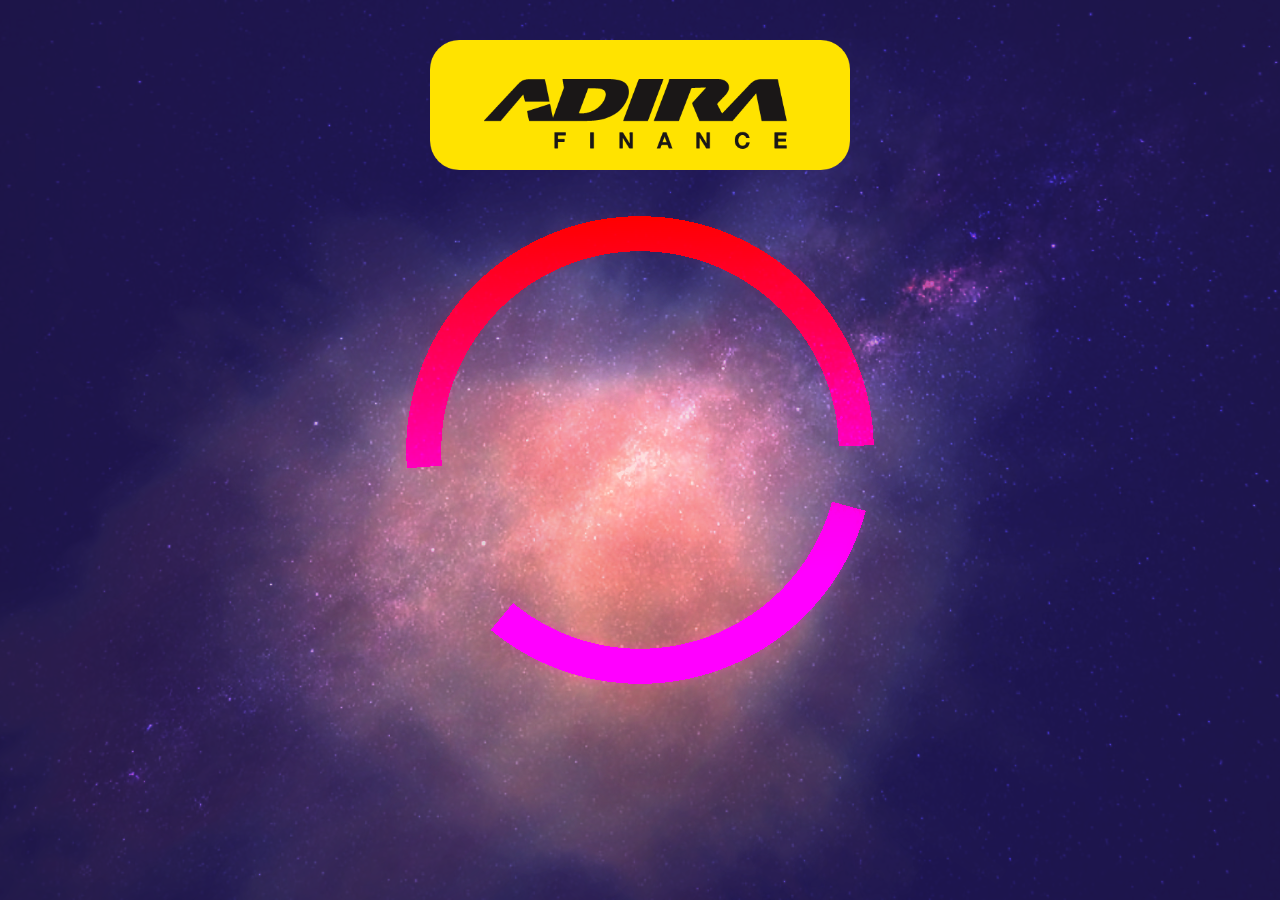
==== index.html @ fa89292b "[#]init commit" ====
<!DOCTYPE html>
<html>
  <head>
    <meta charset="UTF-8" />
    <link rel="stylesheet" type="text/css" href="styles.css" />
    <link
      rel="stylesheet"
      href="https://cdnjs.cloudflare.com/ajax/libs/materialize/1.0.0/css/materialize.min.css"
    />
    <script src="https://cdnjs.cloudflare.com/ajax/libs/materialize/1.0.0/js/materialize.min.js"></script>
  </head>
  <body>
    <img
      id="top-image"
      src="adiratop.png"
      alt=""
      style="width: 420px; height: auto; position: relative; top: -345px"
    />
    <script src="three.min.js"></script>
    <script src="postprocessing.min.js"></script>
    <script>
      let scene,
        camera,
        circle,
        cloudParticles = [],
        composer;

      function init() {
        scene = new THREE.Scene();
        camera = new THREE.PerspectiveCamera(
          60,
          window.innerWidth / window.innerHeight,
          1,
          1000
        );
        camera.position.z = 100;
        // camera.rotation.x = 1.16;
        // camera.rotation.y = -0.12;
        // camera.rotation.z = 0.27;

        let ambient = new THREE.AmbientLight(0x555555);
        scene.add(ambient);

        let directionalLight = new THREE.DirectionalLight(0xff8c19);
        directionalLight.position.set(0, 0, 1);
        scene.add(directionalLight);

        let orangeLight = new THREE.PointLight(0xcc6600, 50, 450, 1.7);
        orangeLight.position.set(200, 300, 100);
        scene.add(orangeLight);
        let redLight = new THREE.PointLight(0xd8547e, 50, 450, 1.7);
        redLight.position.set(100, 300, 100);
        scene.add(redLight);
        let blueLight = new THREE.PointLight(0x3677ac, 50, 450, 1.7);
        blueLight.position.set(300, 300, 200);
        scene.add(blueLight);
        const geometry1 = new THREE.BoxGeometry(5.1, 6, 80);

        const geometry = new THREE.RingGeometry(5.1, 6, 80, 1, 0, 3.2);
        const geometry2 = new THREE.RingGeometry(5.1, 6, 80, 1, 4, 2);
        // const material = new THREE.MeshBasicMaterial({ color: 0xff0000 });
        var material = new THREE.ShaderMaterial({
          uniforms: {
            color1: {
              value: new THREE.Color(0xff00f5),
            },
            color2: {
              value: new THREE.Color(0xff0000),
            },
          },
          vertexShader: `
            varying vec2 vUv;

            void main() {
              vUv = uv;
              gl_Position = projectionMatrix * modelViewMatrix * vec4(position,1.0);
            }
          `,
          fragmentShader: `
            uniform vec3 color1;
            uniform vec3 color2;
          
            varying vec2 vUv;
            
            void main() {
              
              gl_FragColor = vec4(mix(color1, color2, vUv.y), 1.0);
            }
          `,
          wireframe: false,
        });
        circle = new THREE.Mesh(geometry, material);
        circle2 = new THREE.Mesh(geometry2, material);

        renderer = new THREE.WebGLRenderer();
        renderer.setSize(window.innerWidth, window.innerHeight);
        scene.fog = new THREE.FogExp2(0x1c1445, 0.001);
        renderer.setClearColor(scene.fog.color);
        document.body.appendChild(renderer.domElement);

        let loader = new THREE.TextureLoader();
        loader.load("smoke.png", function (texture) {
          cloudGeo = new THREE.PlaneBufferGeometry(200, 100);
          cloudMaterial = new THREE.MeshLambertMaterial({
            map: texture,
            transparent: true,
          });

          for (let p = 0; p < 20; p++) {
            let cloud = new THREE.Mesh(cloudGeo, cloudMaterial);
            cloud.position.set(
              Math.random() * 50 - 25,
              -20,
              Math.random() * 200 - 170
            );
            // cloud.rotation.x = 1.16;
            // cloud.rotation.y = -0.12;
            cloud.rotation.z = Math.random() * 2 * Math.PI;
            cloud.material.opacity = 0.09;
            cloudParticles.push(cloud);
            scene.add(cloud);
          }
        });
        loader.load("stars.jpg", function (texture) {
          const textureEffect = new POSTPROCESSING.TextureEffect({
            blendFunction: POSTPROCESSING.BlendFunction.COLOR_DODGE,
            texture: texture,
          });
          textureEffect.blendMode.opacity.value = 0.7;

          const bloomEffect = new POSTPROCESSING.BloomEffect({
            blendFunction: POSTPROCESSING.BlendFunction.COLOR_DODGE,
            kernelSize: POSTPROCESSING.KernelSize.SMALL,
            useLuminanceFilter: true,
            luminanceThreshold: 0.3,
            luminanceSmoothing: 0.75,
          });
          bloomEffect.blendMode.opacity.value = 1.5;

          let effectPass = new POSTPROCESSING.EffectPass(
            camera,
            bloomEffect,
            textureEffect
          );
          effectPass.renderToScreen = true;

          composer = new POSTPROCESSING.EffectComposer(renderer);
          composer.addPass(new POSTPROCESSING.RenderPass(scene, camera));
          composer.addPass(effectPass);

          window.addEventListener("resize", onWindowResize, false);
          render();
        });

        scene.add(circle);
        scene.add(circle2);
        circle2.position.set(0, 0, 80);
        circle.position.set(0, 0, 80);
      }

      function animate() {
        requestAnimationFrame(animate);

        // Rotate circle (Change values to change speed)
        circle.rotation.z += 0.001;
        circle2.rotation.z += 0.001;
        //   circle.rotation.y += 0.01;

        renderer.render(scene, camera);
      }

      function onWindowResize() {
        camera.aspect = window.innerWidth / window.innerHeight;
        camera.updateProjectionMatrix();
        renderer.setSize(window.innerWidth, window.innerHeight);
      }

      function render() {
        cloudParticles.forEach((p) => {
          p.rotation.z -= 0.001;
        });
        composer.render(0.1);
        requestAnimationFrame(render);
      }

      init();
      animate();
    </script>
  </body>
</html>
---- styles.css ----
body {
  width: 100vw;
  height: 100vh;
  margin: 0;
  background: black;
  overflow: hidden;
  display: flex;
  justify-content: center;
  align-items: center;
}
canvas {
  position: absolute;
  top: 0;
  left: 0;
  z-index: -99;
}
.login-div {
  max-width: 430px;
  padding: 35px;
  border-radius: 15px;
  color: white;
  background: rgba(8, 8, 8, 0.7);
  box-shadow: 1px 1px 20px rgba(0, 0, 0, 0.5);
}
.logo {
  background-image: url("Logo.png");
  width: 100px;
  height: 100px;
  border-radius: 50%;
  margin: 0 auto;
}
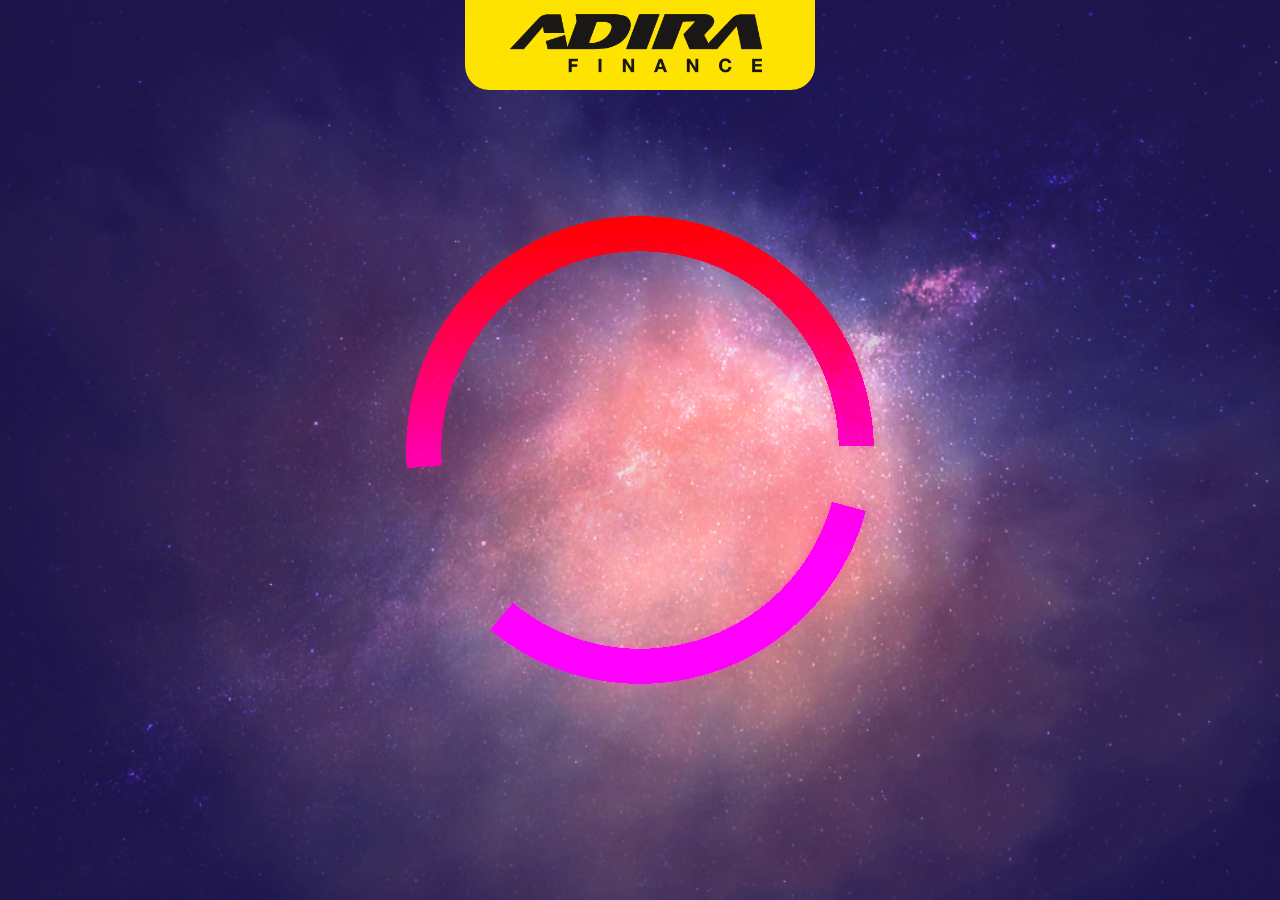
==== commit 30f39763: "[#]logo adira new" ====
--- a/index.html
+++ b/index.html
@@ -12,9 +12,9 @@
   <body>
     <img
       id="top-image"
-      src="adiratop.png"
+      src="adiralogo.png"
       alt=""
-      style="width: 420px; height: auto; position: relative; top: -345px"
+      style="width: 350px; height: auto; position: absolute; top: 0"
     />
     <script src="three.min.js"></script>
     <script src="postprocessing.min.js"></script>
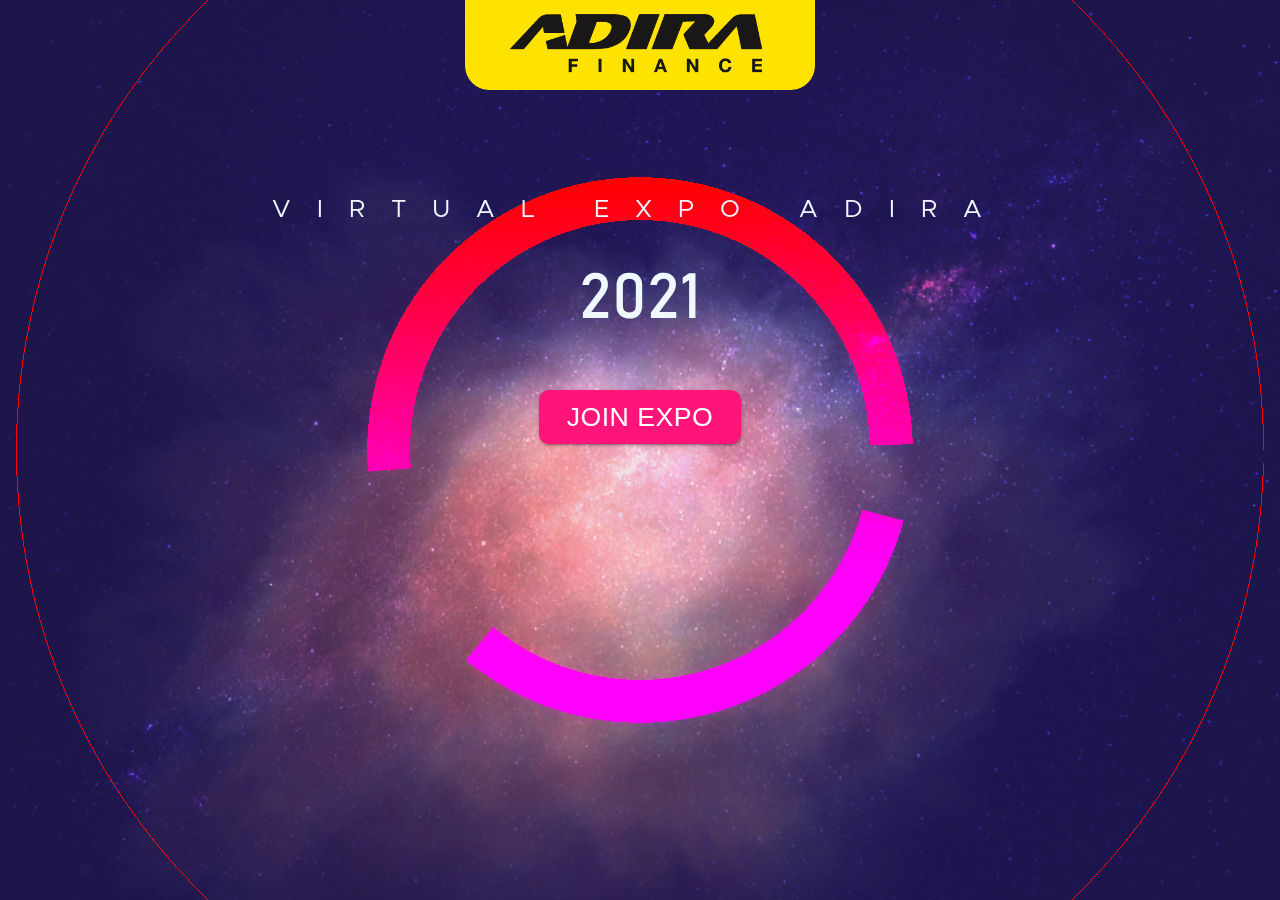
==== commit 3a5de3c7: "[#]add butto join expo [#]add header [#]add circle line [#]try animate object when intersect with cu" ====
--- a/index.html
+++ b/index.html
@@ -10,14 +10,49 @@
     <script src="https://cdnjs.cloudflare.com/ajax/libs/materialize/1.0.0/js/materialize.min.js"></script>
   </head>
   <body>
-    <img
-      id="top-image"
-      src="adiralogo.png"
-      alt=""
-      style="width: 350px; height: auto; position: absolute; top: 0"
-    />
+    <div class="center">
+      <div class="row">
+        <img id="top-image" src="adiralogo.png" alt="adira-logo" />
+      </div>
+      <div class="row">
+        <h5>VIRTUAL EXPO ADIRA</h5>
+        <h1>2021</h1>
+        <button class="waves-effect waves-light btn-large" id="btn-join">
+          Join Expo
+        </button>
+      </div>
+    </div>
     <script src="three.min.js"></script>
     <script src="postprocessing.min.js"></script>
+    <script src="SubdivisionModifier.js"></script>
+
+    <script id="vertexShader" type="x-shader/x-vertex">
+      uniform vec3 viewVector;
+      uniform float c;
+      uniform float p;
+      varying float intensity;
+      void main()
+      {
+          vec3 vNormal = normalize( normalMatrix * normal );
+          vec3 vNormel = normalize( normalMatrix * viewVector );
+          // incorrect intensity = pow( c - dot(vNormal, vNormel), p );
+          intensity = pow( abs(c - dot(vNormal, vNormel) ), p );
+
+          gl_Position = projectionMatrix * modelViewMatrix * vec4( position, 1.0 );
+      }
+    </script>
+
+    <!-- fragment shader a.k.a. pixel shader -->
+    <script id="fragmentShader" type="x-shader/x-vertex">
+      uniform vec3 glowColor;
+      varying float intensity;
+      void main()
+      {
+          vec3 glow = glowColor * intensity;
+          gl_FragColor = vec4( glow, 1.0 );
+      }
+    </script>
+
     <script>
       let scene,
         camera,
@@ -56,8 +91,8 @@
         scene.add(blueLight);
         const geometry1 = new THREE.BoxGeometry(5.1, 6, 80);
 
-        const geometry = new THREE.RingGeometry(5.1, 6, 80, 1, 0, 3.2);
-        const geometry2 = new THREE.RingGeometry(5.1, 6, 80, 1, 4, 2);
+        const geometry = new THREE.RingGeometry(5.9, 7, 80, 1, 0, 3.2);
+        const geometry2 = new THREE.RingGeometry(5.9, 7, 80, 1, 4, 2);
         // const material = new THREE.MeshBasicMaterial({ color: 0xff0000 });
         var material = new THREE.ShaderMaterial({
           uniforms: {
@@ -83,7 +118,6 @@
             varying vec2 vUv;
             
             void main() {
-              
               gl_FragColor = vec4(mix(color1, color2, vUv.y), 1.0);
             }
           `,
@@ -91,12 +125,57 @@
         });
         circle = new THREE.Mesh(geometry, material);
         circle2 = new THREE.Mesh(geometry2, material);
+
+        scene.add(circle);
+        scene.add(circle2);
+        circle2.position.set(0, 0, 80);
+        circle.position.set(0, 0, 80);
+
+        var customMaterial = new THREE.ShaderMaterial({
+          uniforms: {
+            c: { type: "f", value: 1.0 },
+            p: { type: "f", value: 1.4 },
+            glowColor: { type: "c", value: new THREE.Color(0xff0000) },
+            viewVector: { type: "v3", value: camera.position },
+          },
+          vertexShader: document.getElementById("vertexShader").textContent,
+          fragmentShader: document.getElementById("fragmentShader").textContent,
+          side: THREE.FrontSide,
+          blending: THREE.AdditiveBlending,
+          transparent: true,
+        });
+        this.circleGlow = new THREE.Mesh(
+          geometry.clone(),
+          customMaterial.clone()
+        );
+        circleGlow.position = circle.position;
+        circleGlow.scale.multiplyScalar(1.2);
+        scene.add(circleGlow);
+
+        this.circle2Glow = new THREE.Mesh(
+          geometry2.clone(),
+          customMaterial.clone()
+        );
+        circle2Glow.position = circle.position;
+        circle2Glow.scale.multiplyScalar(1.2);
+        scene.add(circle2Glow);
 
         renderer = new THREE.WebGLRenderer();
         renderer.setSize(window.innerWidth, window.innerHeight);
         scene.fog = new THREE.FogExp2(0x1c1445, 0.001);
         renderer.setClearColor(scene.fog.color);
         document.body.appendChild(renderer.domElement);
+
+        var dashMaterial = new THREE.LineDashedMaterial({
+            color: 0xff0000,
+          }),
+          circGeom = new THREE.CircleGeometry(80, 300);
+
+        circGeom.computeLineDistances();
+        circGeom.vertices.shift();
+
+        var circ = new THREE.Line(circGeom, dashMaterial);
+        scene.add(circ);
 
         let loader = new THREE.TextureLoader();
         loader.load("smoke.png", function (texture) {
@@ -151,11 +230,6 @@
           window.addEventListener("resize", onWindowResize, false);
           render();
         });
-
-        scene.add(circle);
-        scene.add(circle2);
-        circle2.position.set(0, 0, 80);
-        circle.position.set(0, 0, 80);
       }
 
       function animate() {
@@ -164,9 +238,21 @@
         // Rotate circle (Change values to change speed)
         circle.rotation.z += 0.001;
         circle2.rotation.z += 0.001;
+        circ.rotation.y += 0.001;
         //   circle.rotation.y += 0.01;
-
+        update();
         renderer.render(scene, camera);
+      }
+
+      function update() {
+        circleGlow.material.uniforms.viewVector.value = new THREE.Vector3().subVectors(
+          camera.position,
+          circleGlow.position
+        );
+        circle2Glow.material.uniforms.viewVector.value = new THREE.Vector3().subVectors(
+          camera.position,
+          circle2Glow.position
+        );
       }
 
       function onWindowResize() {
--- a/styles.css
+++ b/styles.css
@@ -1,31 +1,41 @@
-body {
+@font-face {
+  font-family: fontnew;
+  src: url(Metropolis-Regular.otf);
+}
+@font-face {
+  font-family: fontnew2;
+  src: url(BAHNSCHRIFT.TTF);
+}
+h5 {
+  font-family: fontnew;
+  letter-spacing: 26px;
+  color: aliceblue;
+  padding-top: 80px;
+}
+h1 {
+  font-family: fontnew2;
+  color: aliceblue;
+}
+canvas {
   width: 100vw;
   height: 100vh;
-  margin: 0;
-  background: black;
-  overflow: hidden;
-  display: flex;
-  justify-content: center;
-  align-items: center;
-}
-canvas {
-  position: absolute;
+  display: block;
+  position: fixed;
   top: 0;
   left: 0;
-  z-index: -99;
+  z-index: -9999;
 }
-.login-div {
-  max-width: 430px;
-  padding: 35px;
-  border-radius: 15px;
-  color: white;
-  background: rgba(8, 8, 8, 0.7);
-  box-shadow: 1px 1px 20px rgba(0, 0, 0, 0.5);
+img#top-image {
+  width: 350px;
+  height: auto;
+  /* position: absolute; */
+  top: 0;
 }
-.logo {
-  background-image: url("Logo.png");
-  width: 100px;
-  height: 100px;
-  border-radius: 50%;
-  margin: 0 auto;
+
+#btn-join {
+  background: #ff147a;
+  border: none;
+  border-radius: 10px 10px;
+  font-size: 20pt;
+  margin-top: 30px;
 }
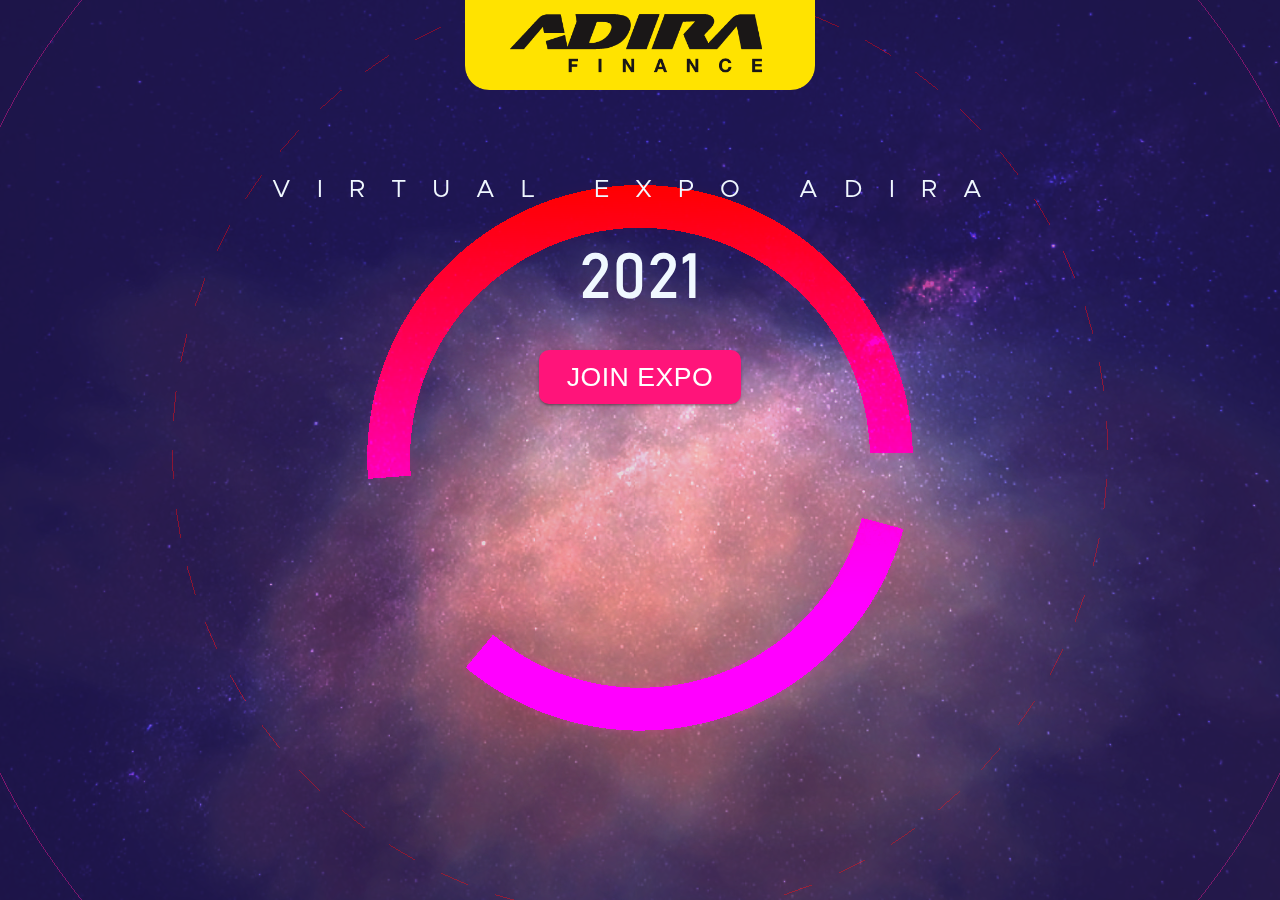
==== commit 85a1200a: "[#]add new modal login [#]add new modal signup [#]add dashed circle line [#]add new promotional page" ====
--- a/index.html
+++ b/index.html
@@ -1,15 +1,16 @@
 <!DOCTYPE html>
 <html>
-  <head>
-    <meta charset="UTF-8" />
-    <link rel="stylesheet" type="text/css" href="styles.css" />
-    <link
-      rel="stylesheet"
-      href="https://cdnjs.cloudflare.com/ajax/libs/materialize/1.0.0/css/materialize.min.css"
-    />
-    <script src="https://cdnjs.cloudflare.com/ajax/libs/materialize/1.0.0/js/materialize.min.js"></script>
-  </head>
-  <body>
+
+<head>
+  <meta charset="UTF-8" />
+  <link rel="stylesheet" type="text/css" href="styles.css" />
+  <link rel="stylesheet" href="https://cdnjs.cloudflare.com/ajax/libs/materialize/1.0.0/css/materialize.min.css" />
+  <script src="https://ajax.googleapis.com/ajax/libs/jquery/3.5.1/jquery.min.js"></script>
+  <script src="https://cdnjs.cloudflare.com/ajax/libs/materialize/1.0.0/js/materialize.min.js"></script>
+</head>
+
+<body>
+  <div class="landing-page">
     <div class="center">
       <div class="row">
         <img id="top-image" src="adiralogo.png" alt="adira-logo" />
@@ -17,16 +18,321 @@
       <div class="row">
         <h5>VIRTUAL EXPO ADIRA</h5>
         <h1>2021</h1>
-        <button class="waves-effect waves-light btn-large" id="btn-join">
+        <!-- http://localhost/adiravirtex/enter-expo.html -->
+        <a class="waves-effect waves-light btn-large modal-trigger" id="btn-join">
           Join Expo
-        </button>
+        </a>
       </div>
     </div>
-    <script src="three.min.js"></script>
-    <script src="postprocessing.min.js"></script>
-    <script src="SubdivisionModifier.js"></script>
-
-    <script id="vertexShader" type="x-shader/x-vertex">
+  </div>
+  <div class="enter-expo" style="display: none;">
+    <div class="row">
+      <svg xmlns="http://www.w3.org/2000/svg" width="230" height="70" viewBox="0 0 386 107" style="float: right;"
+        fill="none">
+        <g id="Group_29" data-name="Group 29" transform="translate(-652.236 12)">
+          <path id="Rectangle_8" data-name="Rectangle 8"
+            d="M0,0H386a0,0,0,0,1,0,0V107a0,0,0,0,1,0,0H43A43,43,0,0,1,0,64V0A0,0,0,0,1,0,0Z"
+            transform="translate(652.236 -12)" fill="#ffe300" />
+          <g id="lDE26j.tif" transform="translate(704.996 6.238)">
+            <g id="Group_28" data-name="Group 28" transform="translate(0)">
+              <path id="Path_5" data-name="Path 5"
+                d="M355.264,385.311c-3.749.11-7.452.2-11.153.337-.892.032-1.784.073-2.677.07a.705.705,0,0,0-.757.527q-4.685,12.134-9.391,24.262-1.394,3.6-2.783,7.2a.511.511,0,0,1-.561.4c-.1-.007-.209,0-.313,0H304.444c-.781,0-.779,0-.506-.714q6.985-18.3,13.957-36.609a30.973,30.973,0,0,0,.917-3.262.585.585,0,0,1,.675-.518c15.932.01,31.863-.009,47.8.026a11.774,11.774,0,0,1,7.735,2.551,7.035,7.035,0,0,1,2.642,4.984,9.566,9.566,0,0,1-1.859,6.15,27.862,27.862,0,0,1-3.3,3.8q-3.111,3.3-6.256,6.558a.529.529,0,0,0-.117.729q2.3,4.29,4.557,8.6c.2.39.336.328.592.059q5.528-5.8,11.069-11.593,6.141-6.422,12.285-12.841c1.542-1.613,3.041-3.27,4.649-4.819a13.743,13.743,0,0,1,7.154-3.787,13.115,13.115,0,0,1,2.352-.215q8.13-.011,16.259,0c.682,0,.688,0,.834.683q2.062,9.593,4.119,19.187,2.167,10.095,4.334,20.19c.182.847.188.845-.692.845h-23c-.74,0-.747,0-.894-.72q-2.224-10.925-4.443-21.852c-.293-1.441-.589-2.881-.9-4.414-.406.467-.763.873-1.115,1.283q-7.072,8.257-14.143,16.515-3.791,4.425-7.581,8.85a.914.914,0,0,1-.77.343q-15.858-.007-31.715,0a.652.652,0,0,1-.7-.46q-3.414-8.174-6.867-16.332a.875.875,0,0,1,.186-1.094q4.4-4.782,8.765-9.59l4.725-5.177A1.114,1.114,0,0,0,355.264,385.311Z"
+                transform="translate(-136.539 -377)" fill="#1a1717" />
+              <path id="Path_6" data-name="Path 6"
+                d="M143.326,415.031c.352-.961.707-1.921,1.057-2.883q4.758-13.082,9.517-26.165a1.321,1.321,0,0,0,.078-.692c-.407-2.538-.8-5.08-1.2-7.619-.1-.659-.108-.662.588-.662H178.78c6.283,0,12.566-.016,18.849.007a47.133,47.133,0,0,1,10.152.972,20.484,20.484,0,0,1,4.308,1.441,10.257,10.257,0,0,1,5.7,7.493,14.247,14.247,0,0,1-.744,8.239,32.333,32.333,0,0,1-7.6,12.111,31.452,31.452,0,0,1-8.563,5.9,43.369,43.369,0,0,1-11.294,3.83,65.024,65.024,0,0,1-6.688.778c-2.807.187-5.618.239-8.43.27-10.734.114-21.468.023-32.2.048-7.206.016-14.412,0-21.618,0-.952,0-.849.053-1.036-.822-.589-2.747-1.176-5.495-1.78-8.239-.076-.345-.015-.509.337-.621q10.89-3.465,21.771-6.954c.442-.142.506.084.572.406q1.028,5,2.062,10,.324,1.57.653,3.138Zm28.757-4.263a25.815,25.815,0,0,0,4.073-.462,26.086,26.086,0,0,0,14.564-8.269,18.832,18.832,0,0,0,4.108-7.285,8.559,8.559,0,0,0,.214-4.319,4.748,4.748,0,0,0-3.332-3.368,21.357,21.357,0,0,0-6.021-.9c-2.318-.171-4.64-.119-6.962-.09-.755.009-.751.011-1.016.717q-3.1,8.269-6.212,16.537c-.857,2.282-1.709,4.568-2.576,6.847-.116.305-.08.423.265.437C170.154,410.656,171.118,410.716,172.083,410.768Z"
+                transform="translate(-75.326 -377.001)" fill="#1a1717" />
+              <path id="Path_7" data-name="Path 7"
+                d="M93.3,392.109c-.356.409-.666.76-.971,1.116q-8.034,9.4-16.067,18.8-2.464,2.885-4.913,5.783a.913.913,0,0,1-.769.352q-7.817-.009-15.633-.006c-.158,0-.376.063-.452-.1s.129-.28.233-.391q2.831-3.039,5.671-6.067,6.515-6.958,13.03-13.916,7.493-8,15-15.988a13.276,13.276,0,0,1,8.063-4.318,36.166,36.166,0,0,1,4.589-.209c3.29,0,6.581-.013,9.871.024,1.026.011,2.053.056,3.079.038.407-.007.571.142.651.537.688,3.4,1.395,6.786,2.1,10.178q1.1,5.329,2.2,10.658c.1.5.072.537-.442.537q-11.591,0-23.181.008a.545.545,0,0,1-.623-.521c-.415-1.994-.851-3.984-1.281-5.974C93.413,392.493,93.366,392.342,93.3,392.109Z"
+                transform="translate(-54.482 -377.053)" fill="#1a1717" />
+              <path id="Path_8" data-name="Path 8"
+                d="M286.352,377.008h11.569c.592,0,.606.02.4.564q-7.5,19.992-14.995,39.985a.716.716,0,0,1-.775.553q-11.592-.016-23.184-.009c-.592,0-.617-.047-.4-.618q7.513-19.986,15.018-39.977a.673.673,0,0,1,.752-.507C278.609,377.014,282.48,377.008,286.352,377.008Z"
+                transform="translate(-121.75 -377)" fill="#1a1717" />
+              <path id="Path_9" data-name="Path 9"
+                d="M263.206,465.319v-.482c0-3.079.008-6.159-.009-9.238,0-.448.128-.608.582-.59.728.03,1.459.027,2.188,0,.427-.015.577.142.574.566-.015,1.815-.006,3.63-.006,5.445q0,4.53,0,9.06c0,.687,0,.688-.7.688-.789,0-1.578-.015-2.367.007a.73.73,0,0,1-.717-.4q-2.9-4.688-5.818-9.362c-.1-.16-.205-.317-.321-.5a.74.74,0,0,0-.074.5q-.005,4.552,0,9.1c0,.645,0,.645-.645.646-.729,0-1.459-.012-2.188.005-.354.009-.5-.1-.5-.479q.014-7.408,0-14.817c0-.356.139-.47.476-.464.774.013,1.55.039,2.321-.009a1.045,1.045,0,0,1,1.065.6c1.951,3.166,3.925,6.318,5.892,9.474.054.087.111.172.166.259Z"
+                transform="translate(-119.89 -402.675)" fill="#1a1717" />
+              <path id="Path_10" data-name="Path 10"
+                d="M375.979,465.356a.939.939,0,0,0,.062-.519q0-4.6,0-9.2c0-.605.013-.617.632-.618.745,0,1.489.009,2.233,0,.34-.006.476.115.476.468q-.011,7.41,0,14.821c0,.345-.119.478-.469.472-.863-.016-1.727-.019-2.59,0a.733.733,0,0,1-.714-.409q-2.937-4.744-5.894-9.477c-.078-.125-.161-.246-.264-.4a.722.722,0,0,0-.075.482q0,4.6,0,9.2c0,.6-.006.6-.592.6q-1.073,0-2.145,0c-.582,0-.6-.015-.6-.6q0-6.83,0-13.66c0-.357.005-.714,0-1.071,0-.27.1-.417.389-.415q1.407.009,2.814,0c.29,0,.412.187.541.394q2.511,4.037,5.026,8.072C375.192,464.1,375.577,464.716,375.979,465.356Z"
+                transform="translate(-157.035 -402.681)" fill="#1a1717" />
+              <path id="Path_11" data-name="Path 11"
+                d="M480.8,462.9c0-2.439.007-4.878-.008-7.317,0-.417.113-.575.551-.573q5.335.02,10.671,0c.431,0,.576.142.556.568a17.273,17.273,0,0,0,0,1.873c.03.476-.168.567-.6.564-2.351-.017-4.7-.009-7.055-.008-.6,0-.6,0-.6.587,0,.714.018,1.428-.007,2.141-.014.4.118.543.533.54,2.143-.017,4.287-.008,6.429-.007.635,0,.637,0,.639.655,0,.535-.019,1.072.007,1.606.019.413-.144.541-.547.539-2.158-.014-4.316,0-6.474-.015-.444,0-.605.117-.588.577.032.892.023,1.785,0,2.677-.009.375.133.486.5.485,2.426-.011,4.852-.007,7.278-.005.647,0,.649,0,.649.637s-.013,1.25,0,1.874c.009.337-.1.478-.456.477q-5.514-.013-11.028,0c-.392,0-.469-.168-.468-.512C480.805,467.813,480.8,465.359,480.8,462.9Z"
+                transform="translate(-194.807 -402.679)" fill="#1a1717" />
+              <path id="Path_12" data-name="Path 12"
+                d="M435.235,460.23c-.431,0-.863-.008-1.295,0a.429.429,0,0,1-.481-.355,3.176,3.176,0,0,0-2.793-2.355,3.668,3.668,0,0,0-3.639,1.409,5.06,5.06,0,0,0-.986,2.6,7.461,7.461,0,0,0,.657,4.514,3.932,3.932,0,0,0,4.868,1.695,3.315,3.315,0,0,0,1.97-2.541c.176-.715.174-.716.926-.716s1.488.007,2.232,0c.3,0,.384.125.354.413a6.471,6.471,0,0,1-5.39,5.917,7.479,7.479,0,0,1-7.955-3.252,9.017,9.017,0,0,1-1.268-5.289,8.552,8.552,0,0,1,1.4-4.541,7.282,7.282,0,0,1,7.152-3.2,6.478,6.478,0,0,1,4.779,2.542,5.991,5.991,0,0,1,1.132,2.734c.05.316-.053.437-.372.425C436.1,460.22,435.667,460.231,435.235,460.23Z"
+                transform="translate(-175.593 -402.506)" fill="#1a1717" />
+              <path id="Path_13" data-name="Path 13"
+                d="M321.684,470.772c-.447,0-.895-.018-1.34.005a.529.529,0,0,1-.614-.432c-.278-.879-.6-1.743-.879-2.622a.538.538,0,0,0-.605-.44q-2.456.023-4.914,0a.523.523,0,0,0-.582.415c-.292.874-.622,1.736-.908,2.612a.564.564,0,0,1-.635.469c-.849-.024-1.7-.005-2.546-.008-.51,0-.533-.032-.357-.5q2.052-5.427,4.106-10.851c.49-1.293.99-2.583,1.46-3.885a.661.661,0,0,1,.742-.527c.863.032,1.727.021,2.591,0a.569.569,0,0,1,.621.439q2.763,7.422,5.541,14.84c.167.447.146.473-.34.477C322.576,470.775,322.13,470.772,321.684,470.772Zm-5.83-11.685a1.533,1.533,0,0,0-.126.205c-.6,1.678-1.195,3.358-1.8,5.034-.107.3.026.324.266.323,1.055-.006,2.111-.013,3.166,0,.368.005.384-.126.276-.423-.321-.894-.621-1.8-.932-2.695C316.43,460.74,316.153,459.947,315.854,459.087Z"
+                transform="translate(-137.997 -402.678)" fill="#1a1717" />
+              <path id="Path_14" data-name="Path 14"
+                d="M157.883,462.9q0-3.637,0-7.274c0-.582.02-.6.6-.6q4.957,0,9.913,0c.582,0,.59.012.592.606,0,.61-.022,1.221.008,1.829.021.425-.119.565-.553.561-2.143-.019-4.287,0-6.429-.017-.419,0-.585.108-.57.549.029.817.024,1.636,0,2.454-.011.4.123.546.537.542,1.8-.018,3.6-.009,5.4-.007.6,0,.608.015.611.592s-.018,1.132.006,1.7c.017.4-.147.514-.525.511-1.816-.012-3.632.007-5.447-.014-.451-.005-.592.135-.587.585.021,1.755.01,3.51.008,5.265,0,.584-.017.6-.6.6-.8,0-1.609-.02-2.411.009-.435.015-.566-.144-.563-.566C157.89,467.779,157.883,465.34,157.883,462.9Z"
+                transform="translate(-88.515 -402.683)" fill="#1a1717" />
+              <path id="Path_15" data-name="Path 15"
+                d="M210.447,462.895c0-2.438.008-4.876-.008-7.314,0-.423.123-.581.556-.567.817.026,1.636.02,2.454,0,.374-.008.532.107.531.506q-.014,7.382,0,14.762c0,.364-.125.5-.494.494-.847-.019-1.7-.023-2.543,0-.405.011-.5-.151-.5-.526C210.453,467.8,210.447,465.348,210.447,462.895Z"
+                transform="translate(-105.817 -402.679)" fill="#1a1717" />
+            </g>
+          </g>
+        </g>
+      </svg>
+    </div>
+    <div class="row">
+      <div class="center">
+        <h6 style="color: white;">SELAMAT DATANG DI ADIRA VIRTUAL EXPO 2021!</h6>
+        <div class="content">
+          <p>SELAMAT DATANG SAHABAT!<br><br>
+            Nikmati petualangan seru dan berbeda di ADIRA VIRTUAL EXPO 2021 pameran digital terlengkap<br>
+            yang didukung oleh brand URA brand otomotif ternama dan para mitra ekosistem Adira Finance<br>
+            <br>
+            Nikmati banyak promo menarik seperti:<br>
+          </p>
+        </div>
+
+        <svg xmlns="http://www.w3.org/2000/svg" width="600" height="160" viewBox="0 0 907 238" fill="none">
+          <g id="Group_27" data-name="Group 27" transform="translate(-311 -584)">
+            <g id="Group_17" data-name="Group 17">
+              <path id="Rectangle_6" data-name="Rectangle 6"
+                d="M0,0H166a19,19,0,0,1,19,19V38a0,0,0,0,1,0,0H19A19,19,0,0,1,0,19V0A0,0,0,0,1,0,0Z"
+                transform="translate(311 584)" fill="#ffe300" />
+              <text id="Bunga_mulai_2_6_" data-name="Bunga mulai 2,6%" transform="translate(328 609)" fill="#606060"
+                font-size="18" font-family="Avenir-Heavy, Avenir" font-weight="800">
+                <tspan x="0" y="0">Bunga mulai 2,6%</tspan>
+              </text>
+            </g>
+            <g id="Group_21" data-name="Group 21" transform="translate(562)">
+              <path id="Rectangle_6-2" data-name="Rectangle 6"
+                d="M0,0H256a19,19,0,0,1,19,19V38a0,0,0,0,1,0,0H19A19,19,0,0,1,0,19V0A0,0,0,0,1,0,0Z"
+                transform="translate(311 584)" fill="#ffe300" />
+              <text id="Diskon_Biaya_Jutaan_Rupiah" data-name="Diskon Biaya Jutaan Rupiah"
+                transform="translate(328 609)" fill="#606060" font-size="18" font-family="Avenir-Heavy, Avenir"
+                font-weight="800">
+                <tspan x="0" y="0">Diskon Biaya Jutaan Rupiah</tspan>
+              </text>
+            </g>
+            <g id="Group_22" data-name="Group 22" transform="translate(562 50)">
+              <path id="Rectangle_6-3" data-name="Rectangle 6"
+                d="M0,0H277a19,19,0,0,1,19,19V38a0,0,0,0,1,0,0H19A19,19,0,0,1,0,19V0A0,0,0,0,1,0,0Z"
+                transform="translate(311 584)" fill="#ffe300" />
+              <text id="Diskon_Angsuran_s_d_700ribuan" data-name="Diskon Angsuran s/d 700ribuan"
+                transform="translate(328 609)" fill="#606060" font-size="18" font-family="Avenir-Heavy, Avenir"
+                font-weight="800">
+                <tspan x="0" y="0">Diskon Angsuran s/d 700ribuan</tspan>
+              </text>
+            </g>
+            <g id="Group_23" data-name="Group 23" transform="translate(562 100)">
+              <path id="Rectangle_6-4" data-name="Rectangle 6"
+                d="M0,0H326a19,19,0,0,1,19,19V38a0,0,0,0,1,0,0H19A19,19,0,0,1,0,19V0A0,0,0,0,1,0,0Z"
+                transform="translate(311 584)" fill="#ffe300" />
+              <text id="free_asuransi_mobilite_atau_motolite" data-name="free asuransi mobilite atau motolite"
+                transform="translate(328 609)" fill="#606060" font-size="18" font-family="Avenir-Heavy, Avenir"
+                font-weight="800">
+                <tspan x="0" y="0">Free Asuransi Mobilite atau Motolite</tspan>
+              </text>
+            </g>
+            <g id="Group_24" data-name="Group 24" transform="translate(562 150)">
+              <path id="Rectangle_6-5" data-name="Rectangle 6"
+                d="M0,0H200a19,19,0,0,1,19,19V38a0,0,0,0,1,0,0H19A19,19,0,0,1,0,19V0A0,0,0,0,1,0,0Z"
+                transform="translate(311 584)" fill="#ffe300" />
+              <text id="_3x_poin_tepat_mantap" data-name="3x poin tepat mantap" transform="translate(328 609)"
+                fill="#606060" font-size="18" font-family="Avenir-Heavy, Avenir" font-weight="800">
+                <tspan x="0" y="0">3X Poin Tepat Mantap</tspan>
+              </text>
+            </g>
+            <g id="Group_25" data-name="Group 25" transform="translate(562 200)">
+              <path id="Rectangle_6-6" data-name="Rectangle 6"
+                d="M0,0H166a19,19,0,0,1,19,19V38a0,0,0,0,1,0,0H19A19,19,0,0,1,0,19V0A0,0,0,0,1,0,0Z"
+                transform="translate(311 584)" fill="#ffe300" />
+              <text id="instant_approval" data-name="instant approval" transform="translate(328 609)" fill="#606060"
+                font-size="18" font-family="Avenir-Heavy, Avenir" font-weight="800">
+                <tspan x="0" y="0">Instant Approval</tspan>
+              </text>
+            </g>
+            <g id="Group_19" data-name="Group 19" transform="translate(0 149)">
+              <path id="Rectangle_6-7" data-name="Rectangle 6"
+                d="M0,0H108a19,19,0,0,1,19,19V38a0,0,0,0,1,0,0H19A19,19,0,0,1,0,19V0A0,0,0,0,1,0,0Z"
+                transform="translate(311 584)" fill="#ffe300" />
+              <text id="Adira_Poin" data-name="Adira Poin" transform="translate(328 609)" fill="#606060" font-size="18"
+                font-family="Avenir-Heavy, Avenir" font-weight="800">
+                <tspan x="0" y="0">Adira Poin</tspan>
+              </text>
+            </g>
+            <g id="Group_20" data-name="Group 20" transform="translate(0 199)">
+              <path id="Rectangle_6-8" data-name="Rectangle 6"
+                d="M0,0H85a19,19,0,0,1,19,19V38a0,0,0,0,1,0,0H19A19,19,0,0,1,0,19V0A0,0,0,0,1,0,0Z"
+                transform="translate(311 584)" fill="#ffe300" />
+              <text id="Trade_in" data-name="Trade in" transform="translate(328 609)" fill="#606060" font-size="18"
+                font-family="Avenir-Heavy, Avenir" font-weight="800">
+                <tspan x="0" y="0">Trade in</tspan>
+              </text>
+            </g>
+            <g id="Group_18" data-name="Group 18" transform="translate(0 50)">
+              <path id="Rectangle_6-9" data-name="Rectangle 6"
+                d="M0,0H219a19,19,0,0,1,19,19V38a0,0,0,0,1,0,0H19A19,19,0,0,1,0,19V0A0,0,0,0,1,0,0Z"
+                transform="translate(311 584)" fill="#ffe300" />
+              <text id="Cashback_jutaan_Rupiah" data-name="Cashback jutaan Rupiah" transform="translate(328 609)"
+                fill="#606060" font-size="18" font-family="Avenir-Heavy, Avenir" font-weight="800">
+                <tspan x="0" y="0">Cashback jutaan Rupiah</tspan>
+              </text>
+            </g>
+            <g id="Group_26" data-name="Group 26" transform="translate(0 100)">
+              <path id="Rectangle_6-10" data-name="Rectangle 6"
+                d="M0,0H233a19,19,0,0,1,19,19V38a0,0,0,0,1,0,0H19A19,19,0,0,1,0,19V0A0,0,0,0,1,0,0Z"
+                transform="translate(311 584)" fill="#ffe300" />
+              <text id="Free_Special_Maintenance" data-name="Free Special Maintenance" transform="translate(328 609)"
+                fill="#606060" font-size="18" font-family="Avenir-Heavy, Avenir" font-weight="800">
+                <tspan x="0" y="0">Free Special Maintenance</tspan>
+              </text>
+            </g>
+          </g>
+        </svg>
+        <div class="content">
+          <p>Adira Virtual Expo 2020 adalah solusi dimana kebutuhan Sahabat akan mobil, motor serta fasilitas dana
+            multiguna bisa di <br>
+            #Adirain Aja dengan keuntungan yang berlipat ganda. <br>
+            <br>
+            Langsung daftar dan nikmati programnya dengan klik tombol dibawah ini :<br>
+          </p>
+        </div>
+
+        <a class="waves-effect waves-light btn-large modal-trigger" href="#loginpage" id="enterExpo">
+          ENTER EXPO
+        </a>
+      </div>
+
+    </div>
+  </div>
+
+  <!-- Modal Body -->
+  <div id="loginpage" class="modal">
+    <!-- <div class="modal-content"> -->
+    <section class="half-modal">
+      <div class="modal-left">
+        <ul class="login-nav">
+          <li>
+            <button class="login-tab" id="login-tab" autofocus>Login</button>
+          </li>
+          <li>
+            <button class="signup-tab" id="signup-tab">Sign Up</button>
+          </li>
+        </ul>
+      </div>
+      <div class="modal-right">
+        <div class="login-form">
+          <h4>Welcome to</h4>
+          <h4>Adira Virtual Exhibition</h4>
+          <p>
+            Join our community that have more than 10000 subscribers and learn
+            new things everyday
+          </p>
+          <div class="row">
+            <div class="input-group col sm-12">
+              <input id="email-inline" type="email" placeholder="Email" required />
+              <label for="email-inline">Email</label>
+            </div>
+          </div>
+          <div class="row">
+            <div class="input-group col sm-12">
+              <input type="password" placeholder="Password" required />
+              <label for="password">Password</label>
+            </div>
+          </div>
+          <div class="row">
+            <a href="" class="forget-password">Forget Password?</a>
+          </div>
+          <div class="row">
+            <a class="waves-effect waves-light btn-large modal-trigger" href="#loginpage" id="btn-login">
+              LOGIN
+            </a>
+          </div>
+        </div>
+        <div class="signup-form" style="display: none;">
+          <h4>CREATE ACCOUNT</h4>
+          <h6>ADIRA VIRTUAL EXHIBITION</h6>
+
+          <div class="row">
+            <div class="col-sm-12">
+              <div class="input-group col-sm-6">
+                <input id="first-name" type="text" placeholder="First Name" required />
+                <label for="first-name">First Name</label>
+              </div>
+              <div class="input-group col-sm-6">
+                <input id="last-name" type="text" placeholder="Last Name" required />
+                <label for="last-name">Last Name</label>
+              </div>
+            </div>
+          </div>
+          <div class="row">
+            <div class="input-group col sm-12">
+              <input id="email-signup" type="email" placeholder="Email" required />
+              <label for="email-signup">Email</label>
+            </div>
+          </div>
+          <div class="row">
+            <div class="input-group col sm-12">
+              <input id="phone-number" type="number" placeholder="Phone Number" required maxlength="12"
+                minlength="11" />
+              <label for="phone-number">Phone Number</label>
+            </div>
+          </div>
+          <div class="row">
+            <div class="input-group col sm-12">
+              <input type="password" id="password" placeholder="Password" required />
+              <label for="password">Password</label>
+            </div>
+          </div>
+          <div class="row">
+            <div class="input-group col sm-12">
+              <input type="password" id="confirm-password" placeholder="Confirm Password" required />
+              <label for="confirm-password">Confirm Password</label>
+            </div>
+          </div>
+          <div class="row">
+            <input type="checkbox" name="term" id="term">
+            <label for="term">I agree to the term and conditions</label>
+          </div>
+          <div class="row">
+            <a class="waves-effect waves-light btn-large modal-trigger" href="#loginpage" id="btn-login">
+              SIGN UP
+            </a>
+          </div>
+        </div>
+      </div>
+    </section>
+  </div>
+
+  <script src="three.min.js"></script>
+  <script src="postprocessing.min.js"></script>
+  <script src="SubdivisionModifier.js"></script>
+
+  <script>
+    $(document).ready(function () {
+      $("#loginpage").modal();
+
+      $(document).on("click", "#login-tab", function () {
+        $(".signup-form").css("display", "none");
+        $(".login-form").css("display", "block");
+      });
+
+      $(document).on("click", "#signup-tab", function () {
+        $(".signup-form").css("display", "block");
+        $(".login-form").css("display", "none");
+      });
+
+      $("#btn-join").on("click", function () {
+        // const object = scene.getObjectByProperty(object.circle);
+        // const object2 = scene.getObjectByProperty(object.circle2);
+
+        // object.geometry.dispose();
+        // object.material.dispose();
+        // scene.remove(object);
+        // object2.geometry.dispose();
+        // object2.material.dispose();
+        // scene.remove(object2);
+
+        $(".enter-expo").show();
+        $(".landing-page").hide();
+      });
+    });
+  </script>
+
+  <script id="vertexShader" type="x-shader/x-vertex">
       uniform vec3 viewVector;
       uniform float c;
       uniform float p;
@@ -42,8 +348,8 @@
       }
     </script>
 
-    <!-- fragment shader a.k.a. pixel shader -->
-    <script id="fragmentShader" type="x-shader/x-vertex">
+  <!-- fragment shader a.k.a. pixel shader -->
+  <script id="fragmentShader" type="x-shader/x-vertex">
       uniform vec3 glowColor;
       varying float intensity;
       void main()
@@ -53,224 +359,7 @@
       }
     </script>
 
-    <script>
-      let scene,
-        camera,
-        circle,
-        cloudParticles = [],
-        composer;
-
-      function init() {
-        scene = new THREE.Scene();
-        camera = new THREE.PerspectiveCamera(
-          60,
-          window.innerWidth / window.innerHeight,
-          1,
-          1000
-        );
-        camera.position.z = 100;
-        // camera.rotation.x = 1.16;
-        // camera.rotation.y = -0.12;
-        // camera.rotation.z = 0.27;
-
-        let ambient = new THREE.AmbientLight(0x555555);
-        scene.add(ambient);
-
-        let directionalLight = new THREE.DirectionalLight(0xff8c19);
-        directionalLight.position.set(0, 0, 1);
-        scene.add(directionalLight);
-
-        let orangeLight = new THREE.PointLight(0xcc6600, 50, 450, 1.7);
-        orangeLight.position.set(200, 300, 100);
-        scene.add(orangeLight);
-        let redLight = new THREE.PointLight(0xd8547e, 50, 450, 1.7);
-        redLight.position.set(100, 300, 100);
-        scene.add(redLight);
-        let blueLight = new THREE.PointLight(0x3677ac, 50, 450, 1.7);
-        blueLight.position.set(300, 300, 200);
-        scene.add(blueLight);
-        const geometry1 = new THREE.BoxGeometry(5.1, 6, 80);
-
-        const geometry = new THREE.RingGeometry(5.9, 7, 80, 1, 0, 3.2);
-        const geometry2 = new THREE.RingGeometry(5.9, 7, 80, 1, 4, 2);
-        // const material = new THREE.MeshBasicMaterial({ color: 0xff0000 });
-        var material = new THREE.ShaderMaterial({
-          uniforms: {
-            color1: {
-              value: new THREE.Color(0xff00f5),
-            },
-            color2: {
-              value: new THREE.Color(0xff0000),
-            },
-          },
-          vertexShader: `
-            varying vec2 vUv;
-
-            void main() {
-              vUv = uv;
-              gl_Position = projectionMatrix * modelViewMatrix * vec4(position,1.0);
-            }
-          `,
-          fragmentShader: `
-            uniform vec3 color1;
-            uniform vec3 color2;
-          
-            varying vec2 vUv;
-            
-            void main() {
-              gl_FragColor = vec4(mix(color1, color2, vUv.y), 1.0);
-            }
-          `,
-          wireframe: false,
-        });
-        circle = new THREE.Mesh(geometry, material);
-        circle2 = new THREE.Mesh(geometry2, material);
-
-        scene.add(circle);
-        scene.add(circle2);
-        circle2.position.set(0, 0, 80);
-        circle.position.set(0, 0, 80);
-
-        var customMaterial = new THREE.ShaderMaterial({
-          uniforms: {
-            c: { type: "f", value: 1.0 },
-            p: { type: "f", value: 1.4 },
-            glowColor: { type: "c", value: new THREE.Color(0xff0000) },
-            viewVector: { type: "v3", value: camera.position },
-          },
-          vertexShader: document.getElementById("vertexShader").textContent,
-          fragmentShader: document.getElementById("fragmentShader").textContent,
-          side: THREE.FrontSide,
-          blending: THREE.AdditiveBlending,
-          transparent: true,
-        });
-        this.circleGlow = new THREE.Mesh(
-          geometry.clone(),
-          customMaterial.clone()
-        );
-        circleGlow.position = circle.position;
-        circleGlow.scale.multiplyScalar(1.2);
-        scene.add(circleGlow);
-
-        this.circle2Glow = new THREE.Mesh(
-          geometry2.clone(),
-          customMaterial.clone()
-        );
-        circle2Glow.position = circle.position;
-        circle2Glow.scale.multiplyScalar(1.2);
-        scene.add(circle2Glow);
-
-        renderer = new THREE.WebGLRenderer();
-        renderer.setSize(window.innerWidth, window.innerHeight);
-        scene.fog = new THREE.FogExp2(0x1c1445, 0.001);
-        renderer.setClearColor(scene.fog.color);
-        document.body.appendChild(renderer.domElement);
-
-        var dashMaterial = new THREE.LineDashedMaterial({
-            color: 0xff0000,
-          }),
-          circGeom = new THREE.CircleGeometry(80, 300);
-
-        circGeom.computeLineDistances();
-        circGeom.vertices.shift();
-
-        var circ = new THREE.Line(circGeom, dashMaterial);
-        scene.add(circ);
-
-        let loader = new THREE.TextureLoader();
-        loader.load("smoke.png", function (texture) {
-          cloudGeo = new THREE.PlaneBufferGeometry(200, 100);
-          cloudMaterial = new THREE.MeshLambertMaterial({
-            map: texture,
-            transparent: true,
-          });
-
-          for (let p = 0; p < 20; p++) {
-            let cloud = new THREE.Mesh(cloudGeo, cloudMaterial);
-            cloud.position.set(
-              Math.random() * 50 - 25,
-              -20,
-              Math.random() * 200 - 170
-            );
-            // cloud.rotation.x = 1.16;
-            // cloud.rotation.y = -0.12;
-            cloud.rotation.z = Math.random() * 2 * Math.PI;
-            cloud.material.opacity = 0.09;
-            cloudParticles.push(cloud);
-            scene.add(cloud);
-          }
-        });
-        loader.load("stars.jpg", function (texture) {
-          const textureEffect = new POSTPROCESSING.TextureEffect({
-            blendFunction: POSTPROCESSING.BlendFunction.COLOR_DODGE,
-            texture: texture,
-          });
-          textureEffect.blendMode.opacity.value = 0.7;
-
-          const bloomEffect = new POSTPROCESSING.BloomEffect({
-            blendFunction: POSTPROCESSING.BlendFunction.COLOR_DODGE,
-            kernelSize: POSTPROCESSING.KernelSize.SMALL,
-            useLuminanceFilter: true,
-            luminanceThreshold: 0.3,
-            luminanceSmoothing: 0.75,
-          });
-          bloomEffect.blendMode.opacity.value = 1.5;
-
-          let effectPass = new POSTPROCESSING.EffectPass(
-            camera,
-            bloomEffect,
-            textureEffect
-          );
-          effectPass.renderToScreen = true;
-
-          composer = new POSTPROCESSING.EffectComposer(renderer);
-          composer.addPass(new POSTPROCESSING.RenderPass(scene, camera));
-          composer.addPass(effectPass);
-
-          window.addEventListener("resize", onWindowResize, false);
-          render();
-        });
-      }
-
-      function animate() {
-        requestAnimationFrame(animate);
-
-        // Rotate circle (Change values to change speed)
-        circle.rotation.z += 0.001;
-        circle2.rotation.z += 0.001;
-        circ.rotation.y += 0.001;
-        //   circle.rotation.y += 0.01;
-        update();
-        renderer.render(scene, camera);
-      }
-
-      function update() {
-        circleGlow.material.uniforms.viewVector.value = new THREE.Vector3().subVectors(
-          camera.position,
-          circleGlow.position
-        );
-        circle2Glow.material.uniforms.viewVector.value = new THREE.Vector3().subVectors(
-          camera.position,
-          circle2Glow.position
-        );
-      }
-
-      function onWindowResize() {
-        camera.aspect = window.innerWidth / window.innerHeight;
-        camera.updateProjectionMatrix();
-        renderer.setSize(window.innerWidth, window.innerHeight);
-      }
-
-      function render() {
-        cloudParticles.forEach((p) => {
-          p.rotation.z -= 0.001;
-        });
-        composer.render(0.1);
-        requestAnimationFrame(render);
-      }
-
-      init();
-      animate();
-    </script>
-  </body>
-</html>
+  <script src="main.js"></script>
+</body>
+
+</html>--- a/styles.css
+++ b/styles.css
@@ -1,3 +1,10 @@
+html,
+body,
+.enter-expo {
+  min-height: 100% !important;
+  height: 100%;
+}
+
 @font-face {
   font-family: fontnew;
   src: url(Metropolis-Regular.otf);
@@ -10,7 +17,7 @@
   font-family: fontnew;
   letter-spacing: 26px;
   color: aliceblue;
-  padding-top: 80px;
+  padding-top: 60px;
 }
 h1 {
   font-family: fontnew2;
@@ -35,7 +42,223 @@
 #btn-join {
   background: #ff147a;
   border: none;
-  border-radius: 10px 10px;
+  border-radius: 10px;
   font-size: 20pt;
+  margin-top: 10px;
+}
+
+#btn-login {
+  background: #ff147a;
+  width: fit-content;
+  height: auto;
+  border: none;
+  border-radius: 10px;
+  font-size: 8pt;
+  margin-top: 10px;
+  margin-bottom: 10px;
+  margin: 0 auto;
+  display: block;
+}
+
+#enterExpo {
+  background: #ff147a;
+  width: fit-content;
+  height: auto;
+  border: none;
+  border-radius: 10px;
+  font-size: 8pt;
+  margin-top: 10px;
+  margin-bottom: 10px !important;
+  margin: 0 auto;
+  display: block;
+  padding-top: 0;
+  padding-bottom: 0;
+}
+
+.splash-enter {
+  display: none;
+}
+
+.modal {
+  height: 100% !important ;
+  width: 75% !important ;
+}
+
+input {
+  border-bottom: none !important;
+}
+
+.input-group {
+  padding: 0;
+  display: block;
+  width: 441px;
+  max-width: 100%;
+  height: 82px;
+  border: 0;
+  background-color: #ffffff;
+  border-bottom-left-radius: 12px;
+  border-bottom-right-radius: 12px;
+  border-top-left-radius: 12px;
+  border-top-right-radius: 12px;
+  box-shadow: 0 17px 40px 0 rgba(75, 128, 182, 0.07);
+  margin-bottom: 0px;
+  position: relative;
+  font-size: 17px;
+  color: #a7b4c1;
+  transition: opacity 0.2s ease-in-out, filter 0.2s ease-in-out,
+    box-shadow 0.1s ease-in-out;
+}
+
+.input-group:hover {
+  box-shadow: 0 14px 44px 0 rgba(0, 0, 0, 0.077);
+}
+
+.input-group input {
+  position: absolute;
+  border: 0;
+  box-shadow: none;
+  background-color: rgba(255, 255, 255, 0);
+  top: 0;
+  height: 20px;
+  width: 90% !important;
+  padding: 0 20px;
+  padding-left: 35px !important;
+  box-sizing: border-box;
+  z-index: 3;
+  display: block;
+  color: #7c7c7c;
+  font-size: 17px;
+  font-family: "Oxygen", sans-serif;
+  transition: top 0.1s ease-in-out;
+}
+
+.input-group input::placeholder {
+  color: rgba(0, 0, 0, 0);
+}
+
+.input-group input:focus,
+.input-group input:not(:placeholder-shown) {
+  top: 25px;
+}
+
+.input-group label {
+  position: absolute;
+  border: 0;
+  top: 0;
+  left: 0;
+  right: 0;
+  bottom: 0;
+  z-index: 2;
+  display: flex;
+  align-items: center;
+  padding: 0 53px;
+  box-sizing: border-box;
+  transition: all 0.1s ease-in-out;
+  cursor: text;
+}
+
+.input-group input:focus + label,
+.input-group input:not(:placeholder-shown) + label {
+  bottom: 40px;
+  font-size: 13px;
+  opacity: 0.7;
+}
+
+input[type="text"]:focus:not([readonly]) {
+  box-shadow: none !important;
+  border-bottom: none !important;
+}
+
+input[type="password"]:focus:not([readonly]) {
+  box-shadow: none !important;
+  border-bottom: none !important;
+}
+
+input[type="email"]:focus:not([readonly]) {
+  box-shadow: none !important;
+  border-bottom: none !important;
+}
+section {
+  width: 100%;
+}
+
+.half-modal {
+  display: table;
+  width: 100%;
+  height: 100%;
+}
+
+.modal-left {
+  background-color: #1e1847;
+  float: left;
+  width: 35%;
+  height: 600px;
+  margin: 0px;
+  padding: 0px;
+}
+
+.modal-left ul {
+  float: right;
+  height: 100%;
+  top: 50%;
+}
+
+ul.login-nav li button {
+  padding: 0;
+  margin: 0;
+  width: 170px;
+  height: 55px;
+  border-bottom-left-radius: 40px;
+  border-top-left-radius: 40px;
+  border: none;
+  background-color: transparent;
+  color: #ffffff;
+  text-transform: uppercase;
+}
+
+ul.login-nav li button:focus {
+  background-color: white;
+  color: #1e1847;
+}
+
+.modal-right {
+  background-color: #ffffff;
+  float: left;
+  width: 65%;
+  height: 600px;
+  margin: 0px;
+  padding-left: 70px;
+  padding-right: 70px;
+  padding-top: 30px;
+  padding-bottom: 50px;
+}
+.forget-password {
+  font-size: smaller;
+  float: right;
+}
+.modal {
+  border-radius: 10px !important;
+}
+
+.enter-expo {
+  height: 100% !important;
+  z-index: 100;
+  margin: 0;
+  padding: 0;
+  background-color: rgba(30, 24, 27, 0.5);
+}
+.content p {
+  color: white;
+  text-align: left;
+  font-size: 9pt;
+  margin-left: 280px;
   margin-top: 30px;
 }
+.content {
+  margin: 0 auto;
+  display: block;
+}
+
+h6 {
+  font-size: 16pt !important;
+}
